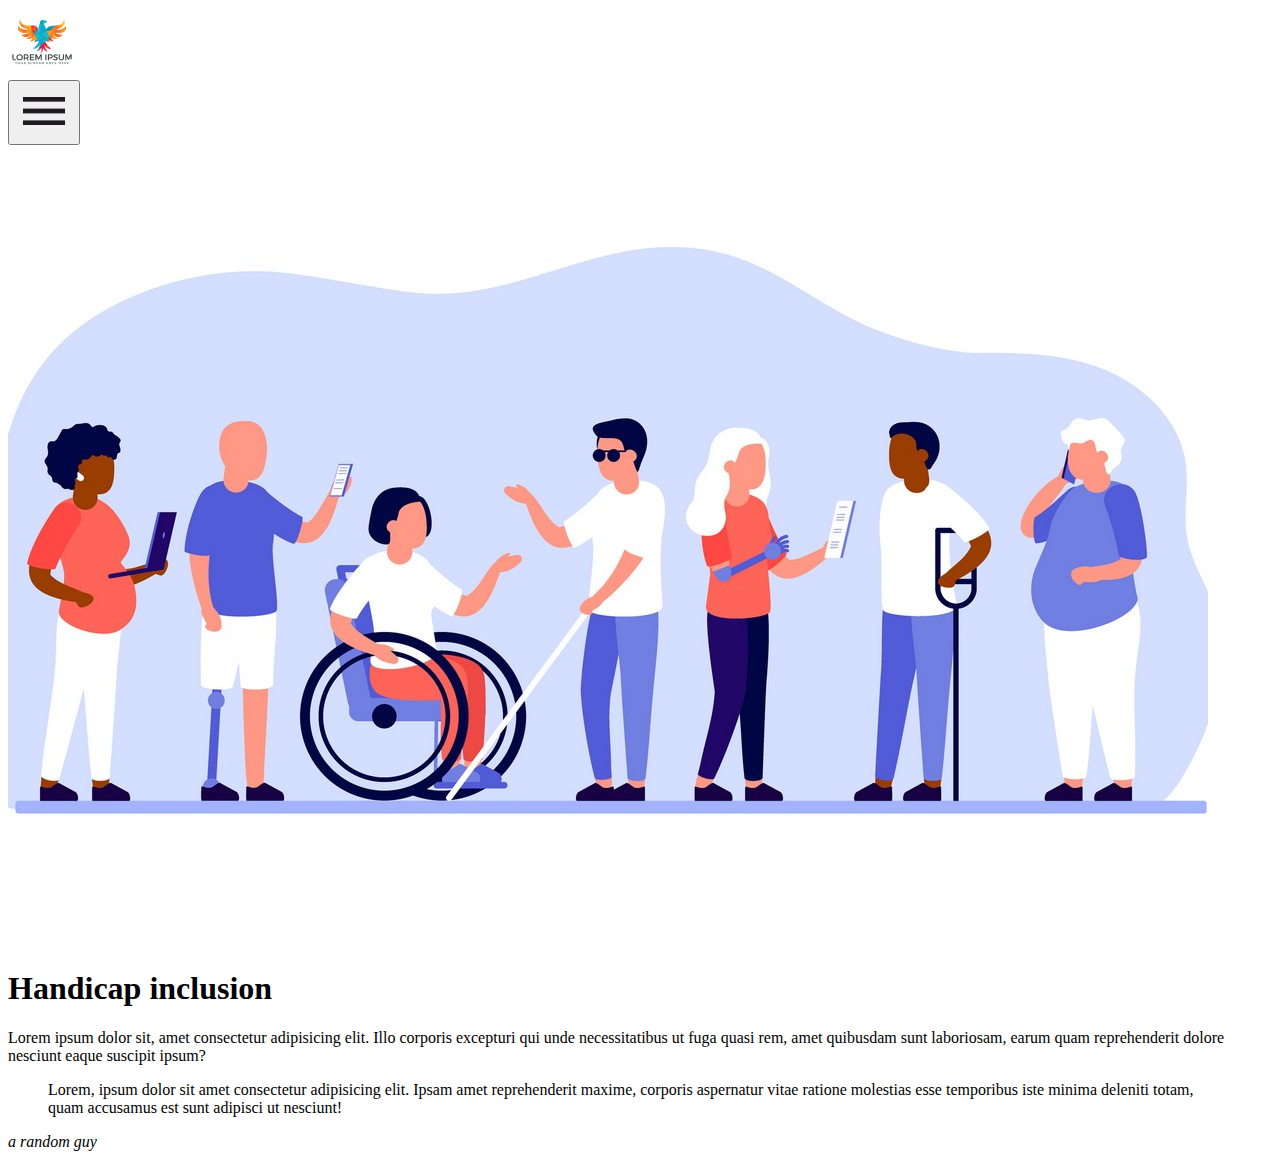
==== index.html @ ed35a2df "premierCommit" ====
<!DOCTYPE html>
<html lang="en">

<head>
    <meta charset="UTF-8">
    <meta name="viewport" content="width=device-width, initial-scale=1.0">
    <title>Accueil - Handicap_Iban</title>
    <link rel="stylesheet" href="./assets/style.css">
    <link rel="icon" href="./assets/Images/logo.png" type="image/png">


</head>

<body>
    <header>
        <img src="./assets/Images/logo.png" alt="Logo handicap">
        <nav>
            <button>
                <img src="./assets/Images/burger_menu.png" alt="menu burger">
            </button>
        </nav>
    </header>
    <main>
        <section class="hero">
            <img src="./assets/Images/hero.jpg" alt="image representant differentes personnes hadicapées">
            <h1>
                Handicap inclusion
            </h1>
            <p>Lorem ipsum dolor sit, amet consectetur adipisicing elit. Illo corporis excepturi qui unde necessitatibus ut fuga quasi rem, amet quibusdam sunt laboriosam, earum quam reprehenderit dolore nesciunt eaque suscipit ipsum?</p>
        </section>
        <blockquote cite="" class="bandeauCitation">
            <p>Lorem, ipsum dolor sit amet consectetur adipisicing elit. Ipsam amet reprehenderit maxime, corporis aspernatur vitae ratione molestias esse temporibus iste minima deleniti totam, quam accusamus est sunt adipisci ut nesciunt!</p>
        </blockquote>
        <cite>a random guy</cite>
    </main>
</body>

</html>
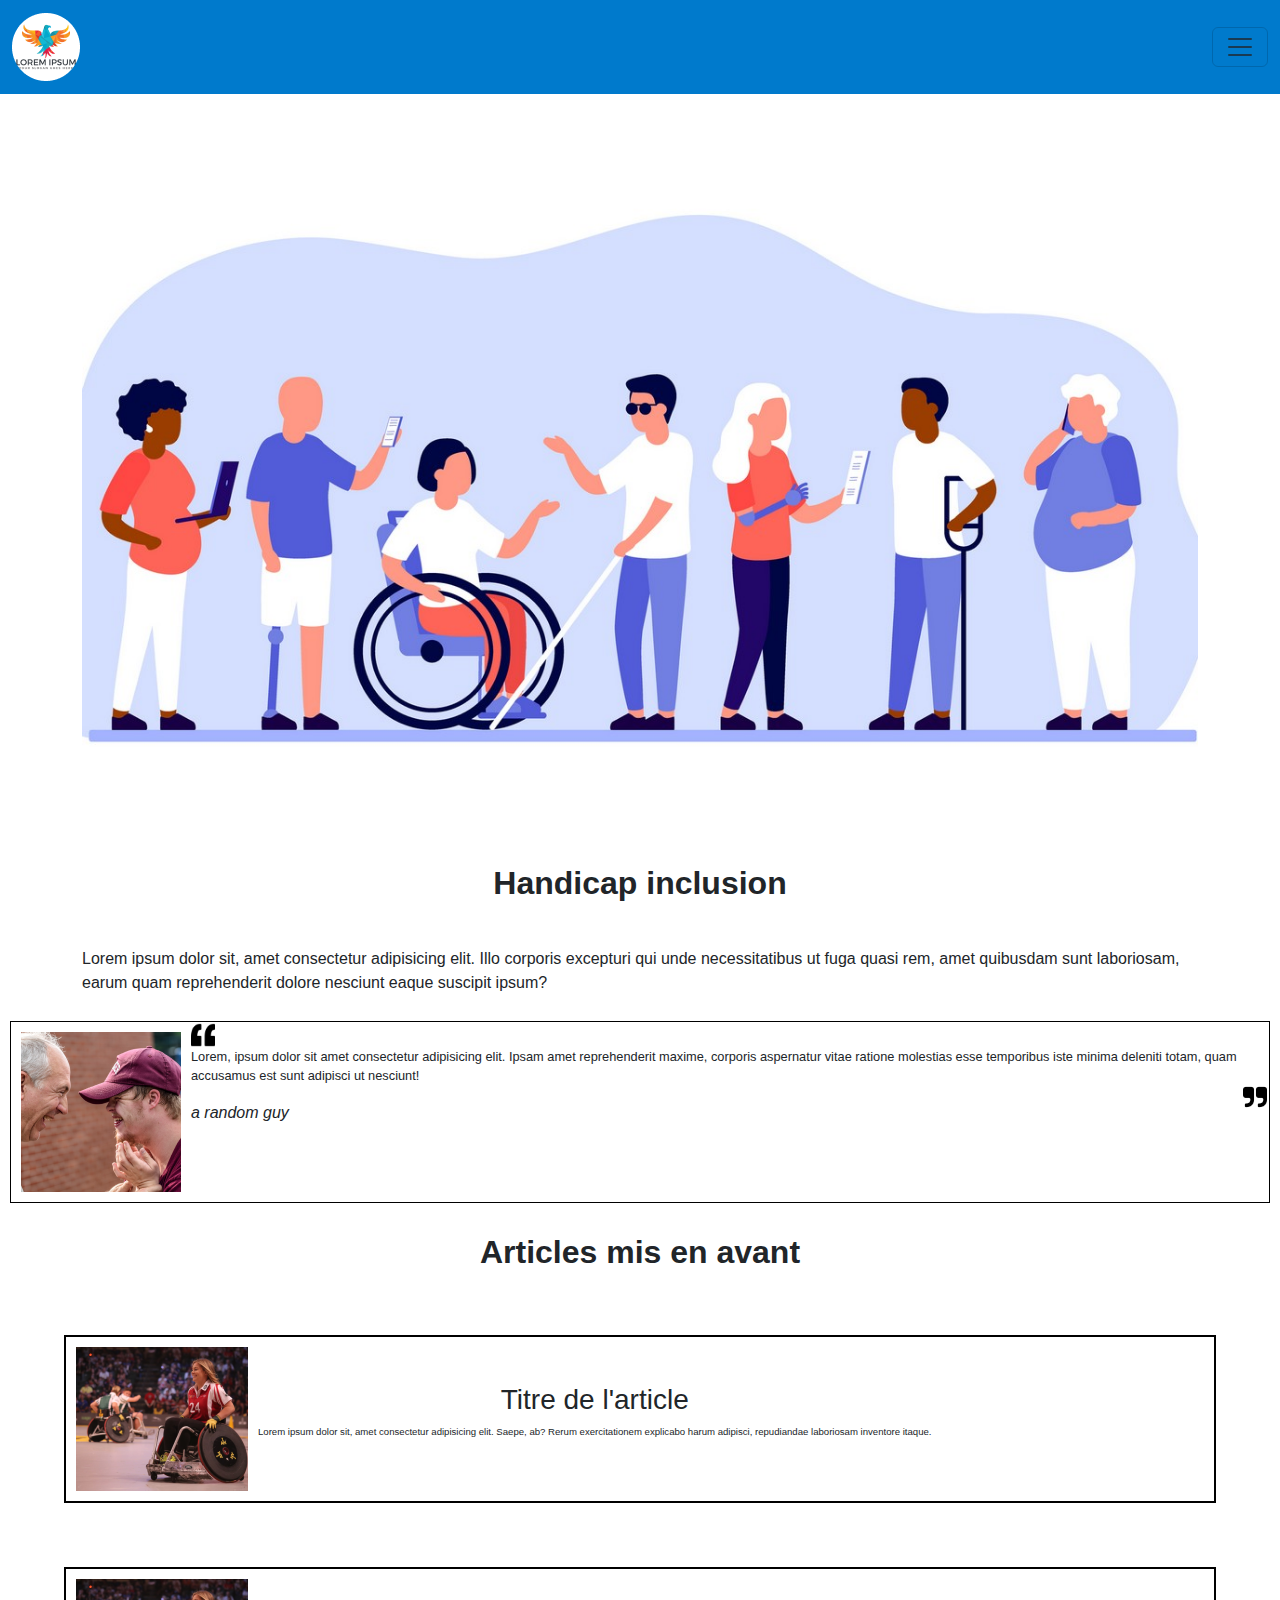
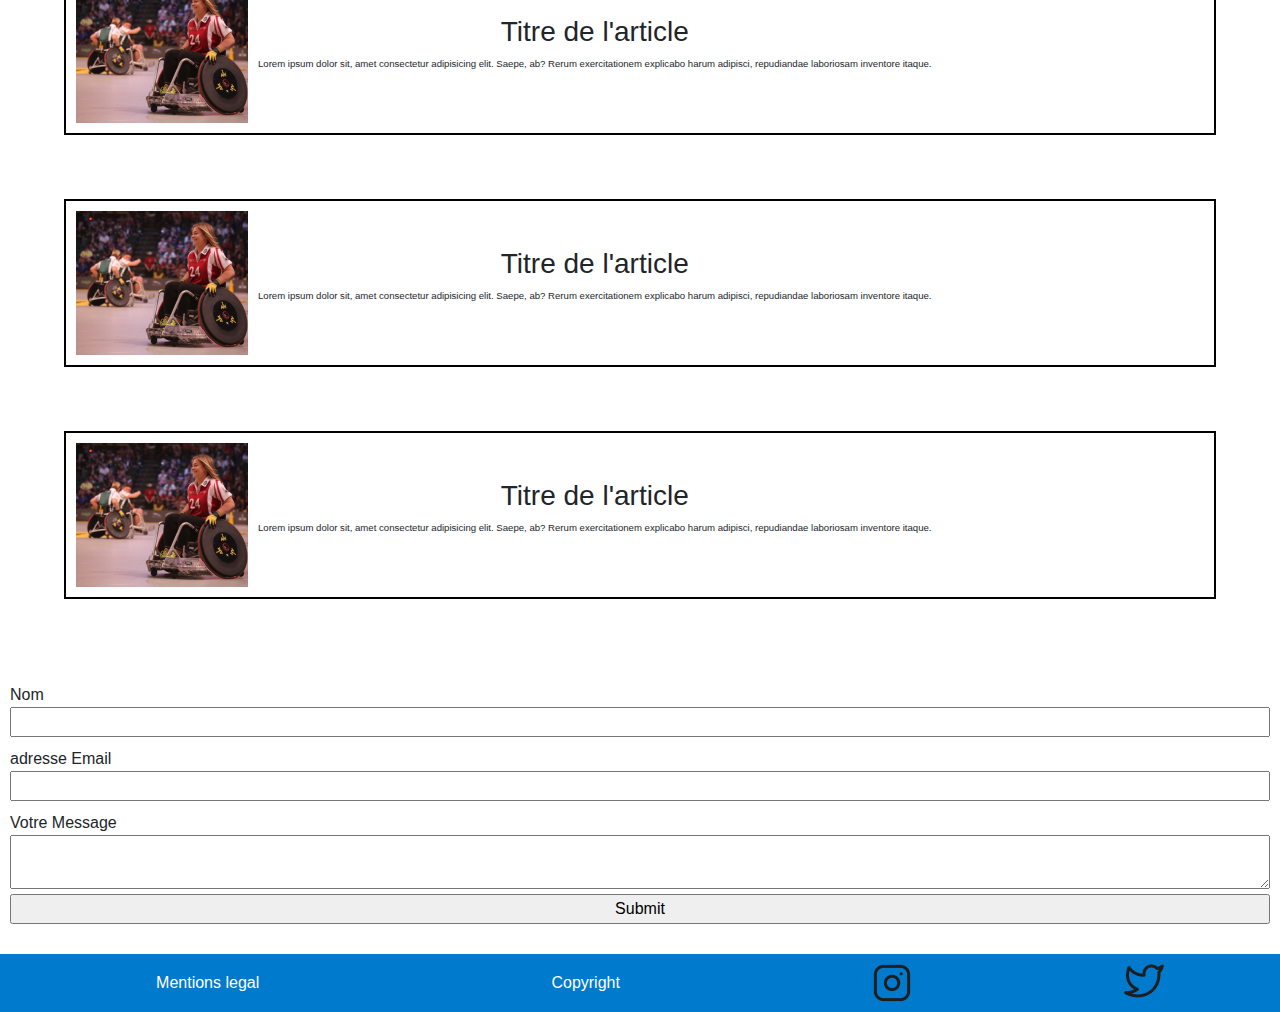
==== commit 89914701: "switch" ====
--- a/index.html
+++ b/index.html
@@ -2,37 +2,169 @@
 <html lang="en">
 
 <head>
-    <meta charset="UTF-8">
-    <meta name="viewport" content="width=device-width, initial-scale=1.0">
-    <title>Accueil - Handicap_Iban</title>
-    <link rel="stylesheet" href="./assets/style.css">
-    <link rel="icon" href="./assets/Images/logo.png" type="image/png">
-
-
+  <meta charset="UTF-8">
+  <meta name="viewport" content="width=device-width, initial-scale=1.0">
+  <title>Accueil - HandiBlog_Iban</title>
+  <link rel="stylesheet" href="./assets/style.css">
+  <link href="https://cdn.jsdelivr.net/npm/bootstrap@5.3.3/dist/css/bootstrap.min.css" rel="stylesheet"
+    integrity="sha384-QWTKZyjpPEjISv5WaRU9OFeRpok6YctnYmDr5pNlyT2bRjXh0JMhjY6hW+ALEwIH" crossorigin="anonymous">
+  <link rel="icon" href="./assets/Images/logo.png" type="image/png">
 </head>
 
 <body>
-    <header>
-        <img src="./assets/Images/logo.png" alt="Logo handicap">
-        <nav>
-            <button>
-                <img src="./assets/Images/burger_menu.png" alt="menu burger">
-            </button>
-        </nav>
-    </header>
-    <main>
-        <section class="hero">
-            <img src="./assets/Images/hero.jpg" alt="image representant differentes personnes hadicapées">
-            <h1>
-                Handicap inclusion
-            </h1>
-            <p>Lorem ipsum dolor sit, amet consectetur adipisicing elit. Illo corporis excepturi qui unde necessitatibus ut fuga quasi rem, amet quibusdam sunt laboriosam, earum quam reprehenderit dolore nesciunt eaque suscipit ipsum?</p>
-        </section>
-        <blockquote cite="" class="bandeauCitation">
-            <p>Lorem, ipsum dolor sit amet consectetur adipisicing elit. Ipsam amet reprehenderit maxime, corporis aspernatur vitae ratione molestias esse temporibus iste minima deleniti totam, quam accusamus est sunt adipisci ut nesciunt!</p>
-        </blockquote>
-        <cite>a random guy</cite>
-    </main>
+  <header class="fixed-top">
+    <nav class="navbar fixed-top bg-bleu">
+      <div class="container-fluid">
+        <a class="navbar-brand" href="#"><img src="./assets/Images/logo.png" alt="logo handiBlog"></a>
+        <button class="navbar-toggler" type="button" data-bs-toggle="offcanvas" data-bs-target="#offcanvasNavbar"
+          aria-controls="offcanvasNavbar" aria-label="Toggle navigation">
+          <span class="navbar-toggler-icon"></span>
+        </button>
+        <div class="offcanvas offcanvas-end" tabindex="-1" id="offcanvasNavbar" aria-labelledby="offcanvasNavbarLabel">
+          <div class="offcanvas-header bg-bleu">
+            <h5 class="offcanvas-title" id="offcanvasNavbarLabel">HandiBlog</h5>
+            <button type="button" class="btn-close" data-bs-dismiss="offcanvas" aria-label="Close"></button>
+          </div>
+          <div class="offcanvas-body bg-bleu">
+            <ul class="navbar-nav justify-content-end flex-grow-1 pe-3">
+              <li class="nav-item">
+                <a class="nav-link active" aria-current="page" href="./index.html">Accueil</a>
+              </li>
+              <li class="nav-item">
+                <a class="nav-link" href="./template/differents_handicaps.html">Les differents handicaps</a>
+              </li>
+              <li class="nav-item">
+                <a class="nav-link" href="./template/ressources.html">Nos ressources</a>
+              </li>
+              <li class="nav-item">
+                <a class="nav-link" href="./template/temoignages.html">Temoignages</a>
+              </li>
+              <li class="nav-item">
+                <a class="nav-link" href="./template/apropos.html">A propos de nous</a>
+            </li>
+              <li class="nav-item">
+                <a class="nav-link" href="#contact">Nous contacter</a>
+              </li>
+            </ul>
+          </div>
+        </div>
+      </div>
+    </nav>
+  </header>
+  <main>
+
+    <!-- hero -->
+    <section class="hero flexCenter container">
+      <img class="imgHero" src="./assets/Images/hero.jpg" alt="image representant differentes personnes hadicapées">
+      <h1 class="titre">Handicap inclusion</h1>
+      <p class="text-justify">Lorem ipsum dolor sit, amet consectetur adipisicing elit. Illo corporis excepturi qui unde
+        necessitatibus
+        ut fuga quasi rem, amet quibusdam sunt laboriosam, earum quam reprehenderit dolore nesciunt eaque
+        suscipit ipsum?</p>
+    </section>
+
+    <!-- Citation -->
+    <section class="bandeauCitation">
+      <blockquote cite="">
+        <img class="imgQuote" src="./assets/Images/quote.png" alt="deux personnes riant ensemble">
+        <img class="guillemetOuv" src="./assets/Images/guillemetOuv.png" alt="guillemet ouvrante">
+        <p class="textQuote">Lorem, ipsum dolor sit amet consectetur adipisicing elit. Ipsam amet reprehenderit maxime,
+          corporis
+          aspernatur vitae ratione molestias esse temporibus iste minima deleniti totam, quam accusamus est
+          sunt adipisci ut nesciunt!</p>
+          <div class="divGuillemetFer">
+          <img class="guillemetFer" src="./assets/Images/guillemetFer.png" alt="guillemet ouvrante">
+        </div>
+      </blockquote>
+      <cite class=>a random guy</cite>
+      <div class="clear"></div>
+    
+    </section>
+
+    <!-- articles -->
+    <section class="secArticlesEnAvant clear">
+      <h2 class="catArticle">Articles mis en avant</h2>
+      <a href="#" class="lienArticle">
+        <article class="flexArticle border1">
+          <img class="flexArticleImg" src="./assets/Images/article.png"
+            alt="des personnes en fauteil roulant faisant du sport">
+          <div class="flexArticleTexte">
+            <h3>
+              Titre de l'article
+            </h3>
+            <p>Lorem ipsum dolor sit, amet consectetur adipisicing elit. Saepe, ab? Rerum exercitationem explicabo
+              harum adipisci, repudiandae laboriosam inventore itaque.</p>
+          </div>
+        </article>
+      </a>
+      <a href="#" class="lienArticle">
+        <article class="flexArticle border1">
+          <img class="flexArticleImg" src="./assets/Images/article.png"
+            alt="des personnes en fauteil roulant faisant du sport">
+          <div class="flexArticleTexte">
+            <h3>
+              Titre de l'article
+            </h3>
+            <p>Lorem ipsum dolor sit, amet consectetur adipisicing elit. Saepe, ab? Rerum exercitationem explicabo
+              harum adipisci, repudiandae laboriosam inventore itaque.</p>
+          </div>
+        </article>
+      </a>
+      <a href="#" class="lienArticle">
+        <article class="flexArticle border1">
+          <img class="flexArticleImg" src="./assets/Images/article.png"
+            alt="des personnes en fauteil roulant faisant du sport">
+          <div class="flexArticleTexte">
+            <h3>
+              Titre de l'article
+            </h3>
+            <p>Lorem ipsum dolor sit, amet consectetur adipisicing elit. Saepe, ab? Rerum exercitationem explicabo
+              harum adipisci, repudiandae laboriosam inventore itaque.</p>
+          </div>
+        </article>
+      </a>
+      <a href="#" class="lienArticle">
+        <article class="flexArticle border1">
+          <img class="flexArticleImg" src="./assets/Images/article.png"
+            alt="des personnes en fauteil roulant faisant du sport">
+          <div class="flexArticleTexte">
+            <h3>
+              Titre de l'article
+            </h3>
+            <p>Lorem ipsum dolor sit, amet consectetur adipisicing elit. Saepe, ab? Rerum exercitationem explicabo
+              harum adipisci, repudiandae laboriosam inventore itaque.</p>
+          </div>
+        </article>
+      </a>
+    </section>
+
+    <!-- formulaire -->
+    <section id="contact">
+      <form class="formContact" action="">
+        <label for="nom">Nom</label>
+        <input type="text" id="nom" name="nom">
+        <label for="email">adresse Email</label>
+        <input type="email" name="email" id="email">
+        <label for="message">Votre Message</label>
+        <textarea name="message" id="message"></textarea>
+        <input class="submitContact" type="submit">
+      </form>
+    </section>
+  </main>
+  <footer>
+    <section class="footerText">
+      <a href="#">Mentions legal</a>
+      <a href="#">Copyright</a>
+    </section>
+    <section class="footerReseaux">
+      <a href="#"><img src="./assets/Images/insta.png" alt="logo instagram"></a>
+      <a href="#"><img src="./assets/Images/twitter.png" alt="logo twitter"></a>
+    </section>
+  </footer>
+
+  <script src="https://cdn.jsdelivr.net/npm/bootstrap@5.3.3/dist/js/bootstrap.bundle.min.js"
+    integrity="sha384-YvpcrYf0tY3lHB60NNkmXc5s9fDVZLESaAA55NDzOxhy9GkcIdslK1eN7N6jIeHz"
+    crossorigin="anonymous"></script>
 </body>
 
 </html>--- a/assets/style.css
+++ b/assets/style.css
@@ -0,0 +1,235 @@
+.bg-bleu{
+    background-color: #007ACC;
+}
+
+body{
+    font-family: arial !important;
+    padding-top: 120px;
+}
+
+.flexCenter{
+    display: flex;
+    flex-direction: column;
+    align-items: center;
+}
+
+.clear{
+    clear: both;
+}
+
+.border1{
+    border: 2px solid black;
+    margin: 5%;
+}
+
+/* hero */
+.imgHero{
+    width: 100%;
+}
+.titre{
+    font-size: 2em;
+    font-weight: 700;
+    margin-bottom: 4%;
+    text-align: center;
+}
+/* fin hero */
+
+/* Citation */
+.imgQuote{
+    float: inline-start;
+    margin: 10px;
+    
+}
+.bandeauCitation{
+    border: solid 1px black;
+    margin: 10px;
+}
+.textQuote{
+    font-size: 0.8em;
+    margin-bottom: 0;
+}
+.guillemetOuv{
+    height: auto;
+    width: 24px;
+}
+.guillemetFer{
+    height: auto;
+    width: 24px;
+    position: absolute;
+}
+.divGuillemetFer{
+    display: flex;
+    justify-content: end;
+    margin-right: 2px;
+}
+/* fin citation */
+
+/* footer */
+footer{
+    display: flex;
+    background-color: #007ACC;
+    padding: 10px;
+    margin-top: 20px;
+    align-items: center;
+}
+.footerText{
+    width: 60%;
+    display: flex;
+    justify-content: space-around;
+}
+.footerReseaux{
+    width: 40%;
+    display: flex;
+    justify-content: space-around;
+}
+footer a{
+    color: white;
+    text-decoration: inherit;
+}
+/* fin du footer */
+
+/* titre de la catégorie article */
+.catArticle{
+    font-weight: 600;
+    text-align: center;
+    margin-top: 30px;
+}
+
+/* début article*/
+.flexArticle{
+    display: flex;
+    flex-direction: row;
+    align-items: center;
+}
+.flexArticleTexte{
+    flex-direction: column;
+}
+.flexArticleImg{
+    margin: 10px;
+    max-width: 172px;
+    height: 100%;
+}
+
+.flexArticleTexte h3{
+    text-align: center;
+}
+
+.flexArticleTexte p{
+    font-size: 0.6em;
+}
+.lienArticle{
+    color: inherit;
+    text-decoration: inherit;
+}
+/* fin article */
+
+/* debut formulaire contact */
+.formContact{
+    display: flex;
+    flex-direction: column;
+    padding: 10px;
+}
+.submitContact{
+    margin-top: 5px;
+}
+.formContact label{
+    margin-top: 10px;
+}
+/* fin formulaire contact */
+
+/* debut types de handicap */
+.textTypeHandi{
+    margin: 10px;
+}
+/* fin types de handicap */
+
+/* debut témoignage */
+.sectionTemoignage{
+    display: flex;
+    flex-direction: row;
+    flex-wrap: wrap;
+}
+.temoignage{
+    border: 1px solid black;
+    margin-top: 3%;
+    margin-left: 3%;
+    margin-right: 3%;
+    width: 44%;
+    display: flex;
+    justify-content: center;
+    align-items: center;
+    flex-direction: column;
+
+
+}
+.titreTemoignage{
+    font-weight: 600;
+    text-align: center;
+}
+.imgTemoignage{
+    max-width: 140px;
+    height: auto;
+}
+.temoignageSousTitre{
+    font-size: 0.7em;
+    margin: 5px;
+}
+/* fin témoignage */
+
+/* debut section ressource */
+.secRessource:nth-child(even){
+    background-color: lightgray ;
+}
+
+.flexRessource{
+    display: flex;
+    flex-direction: row;
+    flex-wrap: wrap;
+}
+.titreCategorieRessource{
+    font-weight: 600;
+}
+/* fin section ressource */
+
+/* debut une ressource */
+.uneRessource{
+    border: 1px solid black;
+    width: 44%;
+    margin: 3%;
+    display: flex;
+    flex-direction: column;
+    align-items: center;
+}
+.imgRessource{
+    width: 150px;
+    height: auto;
+    margin-top: 5px;
+}
+.titreRessource{
+    text-align: center;
+}
+.textRessource{
+    margin: 5px;
+}
+/* fin une ressource */
+
+/* debut les partenaires */
+.partenaires{
+    text-align: center;
+    font-size: 1.5em;
+    font-weight: 600;
+}
+.secImgPartenaire{
+   display: flex;
+   flex-direction: row;
+   flex-wrap: wrap;
+   justify-content: space-evenly;
+   gap: 10px;
+}
+.imgPartenaire{
+    border: 1px solid black;
+    border-radius: 100%;
+    width: 150px;
+    height: 150px;
+}
+/* fin les partenaires */